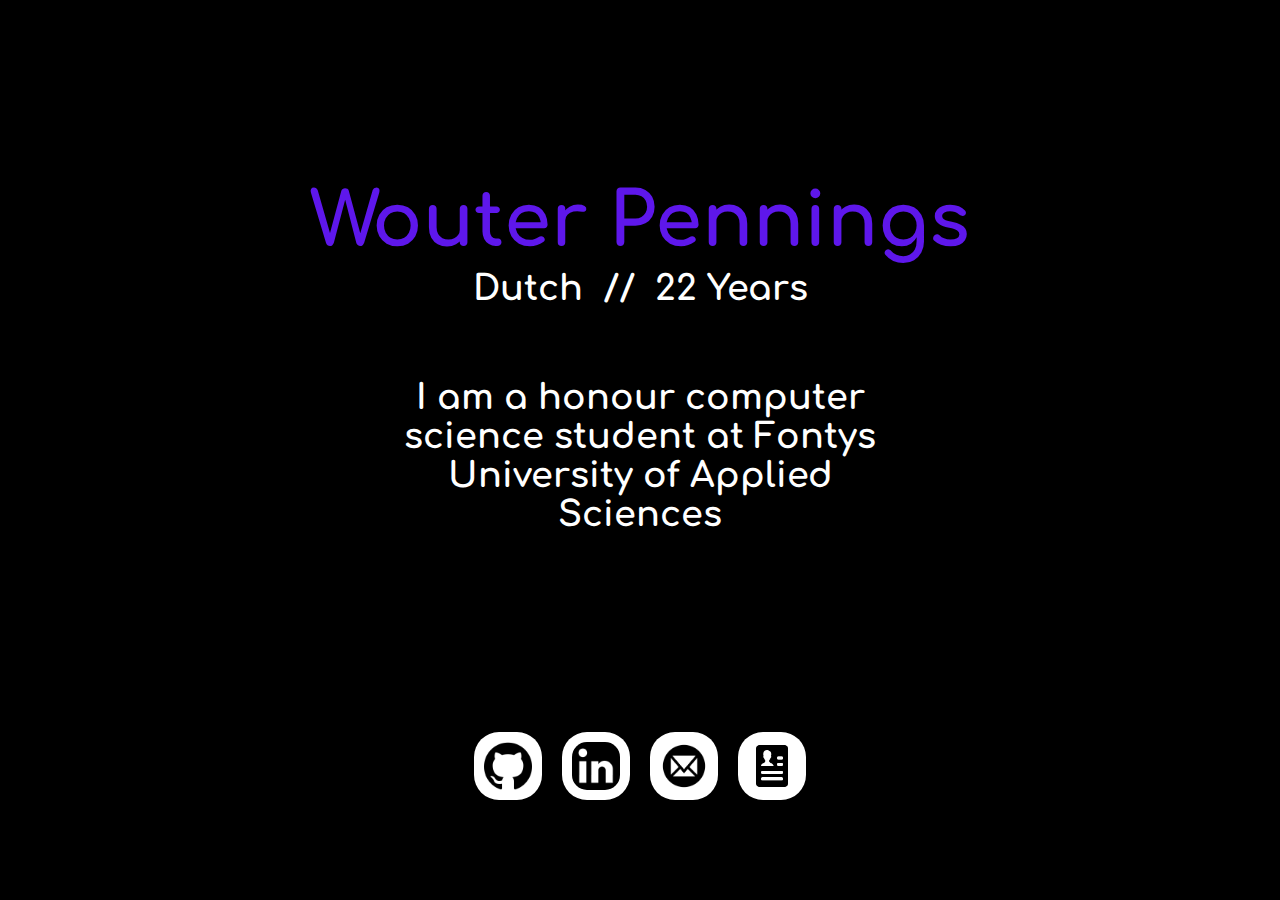
==== index.html @ 08ba57fd "initial commit" ====
<!DOCTYPE html>
<html lang="en">
<head>
    <meta charset="UTF-8">
    <meta http-equiv="X-UA-Compatible" content="IE=edge">
    <meta name="viewport" content="width=device-width, initial-scale=1.0">
    <link rel="stylesheet" href="main.css">
    <script src="main.js"></script> 
    <title>Wouter Pennings</title>
</head>
    <body>
        <h1>Wouter Pennings</h1>
        <div class="info">
             <h2>Dutch</h2>
             <h2>//</h2>
             <h2><script>GetAge();</script></h2>
        </div>
        <main> 
            <h2>
               I am a honour computer science student at Fontys University of Applied Sciences
            </h2>
        </main>
        <div class="contact">
            <a href="https://www.github.com/WouterPennings" target="_blank">
                <img title="Github" src="img/githubLogo.png" alt="GitHub">
            </a>
            <a href="https://www.linkedin.com/in/wouter-pennings-6808211b5/" target="_blank">
                <img  title="Linkedin" src="img/linkedinLogo.png" alt="\Linkedin">
            </a>
            <a href="mailto:wouter.pennings@outlook.com?subject = Feedback&body = Message">
                <img title="Mail" src="img/mailLogo.png" alt="Email">
            </a>
            <form method="get" action="resume.pdf">
                <button type="submit">
                    <img title="Resume" src="img/resumeLogo.png" alt="Resume">
                </button>
            </form>
        </div>
    </body>
</html>
---- main.css ----
@import url('https://fonts.googleapis.com/css2?family=Roboto+Mono:wght@200&display=swap');
@import url('https://fonts.googleapis.com/css2?family=Comfortaa:wght@300&display=swap');


html {
    display: flex;
    justify-content: center;

    background-color: black;
    /* font-family: 'Roboto Mono', monospace; */
    font-family: 'Comfortaa', cursive;
    height: 100vh;

    color: white;
}

body {
    display: flex;
    flex-direction: column;
    align-items: center;
    
    margin: 0;
    padding: 20vh 0 0 0 ;

    max-width: 1000px;
    width: 100%;

    background-color: black;
}

main {
    text-align: center;
    padding: 30px;
    width: 30rem;
}

h1 {
    margin: 0;

    height: max-content;

    color: #5e17eb;
    font-size: 75px;
}

h2 {
    margin: 0;
    font-size: 35px;
}

a, button {
    margin: 0;
    padding: 0;
}

button {
    background-color: black;
    border: none;
}

img {
    width: 48px;
    height: 48px;

    background-color: white;
    padding: 10px;
    border-radius: 25px;
}

img:hover {
    background-color: #5e17eb;
    transition: 0.25s;
}

.info {
    display: flex; 
    justify-content: center;
    gap: 20px;

    margin-top: 5px;
    margin-bottom: 40px;
}

.contact {
    position: absolute;
    bottom: 0;
    width: 100%;
    white-space: nowrap;
    line-height: 60px;
    margin-bottom: 75px;

    display: flex; 
    justify-content: center;
    gap: 20px;
}

@media (max-width: 800px) {  
    h1 {
        font-size: 10vw;
    }

    h2 {
        font-size: 5vw;
    }

    main {
        padding: 30px;
        padding-left: 10px;
        padding-right: 10px;
        width: 90%;
    }
}
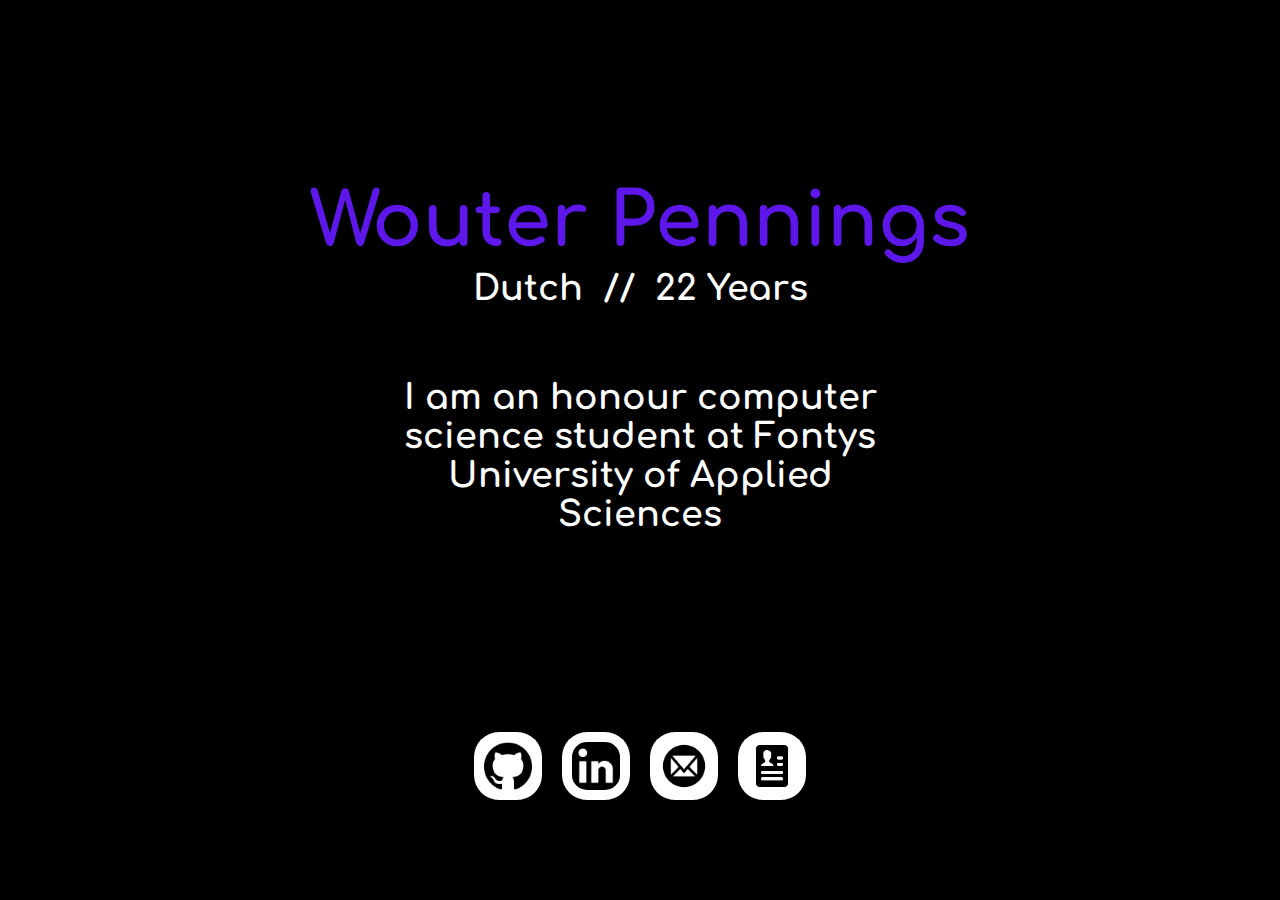
==== commit 47abffd1: "redirects" ====
--- a/index.html
+++ b/index.html
@@ -15,11 +15,9 @@
              <h2>//</h2>
              <h2><script>GetAge();</script></h2>
         </div>
-        <main> 
-            <h2>
-               I am a honour computer science student at Fontys University of Applied Sciences
-            </h2>
-        </main>
+        <h2 class="description">
+            I am an honour computer science student at Fontys University of Applied Sciences
+        </h2>
         <div class="contact">
             <a href="https://www.github.com/WouterPennings" target="_blank">
                 <img title="Github" src="img/githubLogo.png" alt="GitHub">
--- a/main.css
+++ b/main.css
@@ -28,7 +28,7 @@
     background-color: black;
 }
 
-main {
+.description {
     text-align: center;
     padding: 30px;
     width: 30rem;
@@ -103,7 +103,7 @@
         font-size: 5vw;
     }
 
-    main {
+    div.description {
         padding: 30px;
         padding-left: 10px;
         padding-right: 10px;
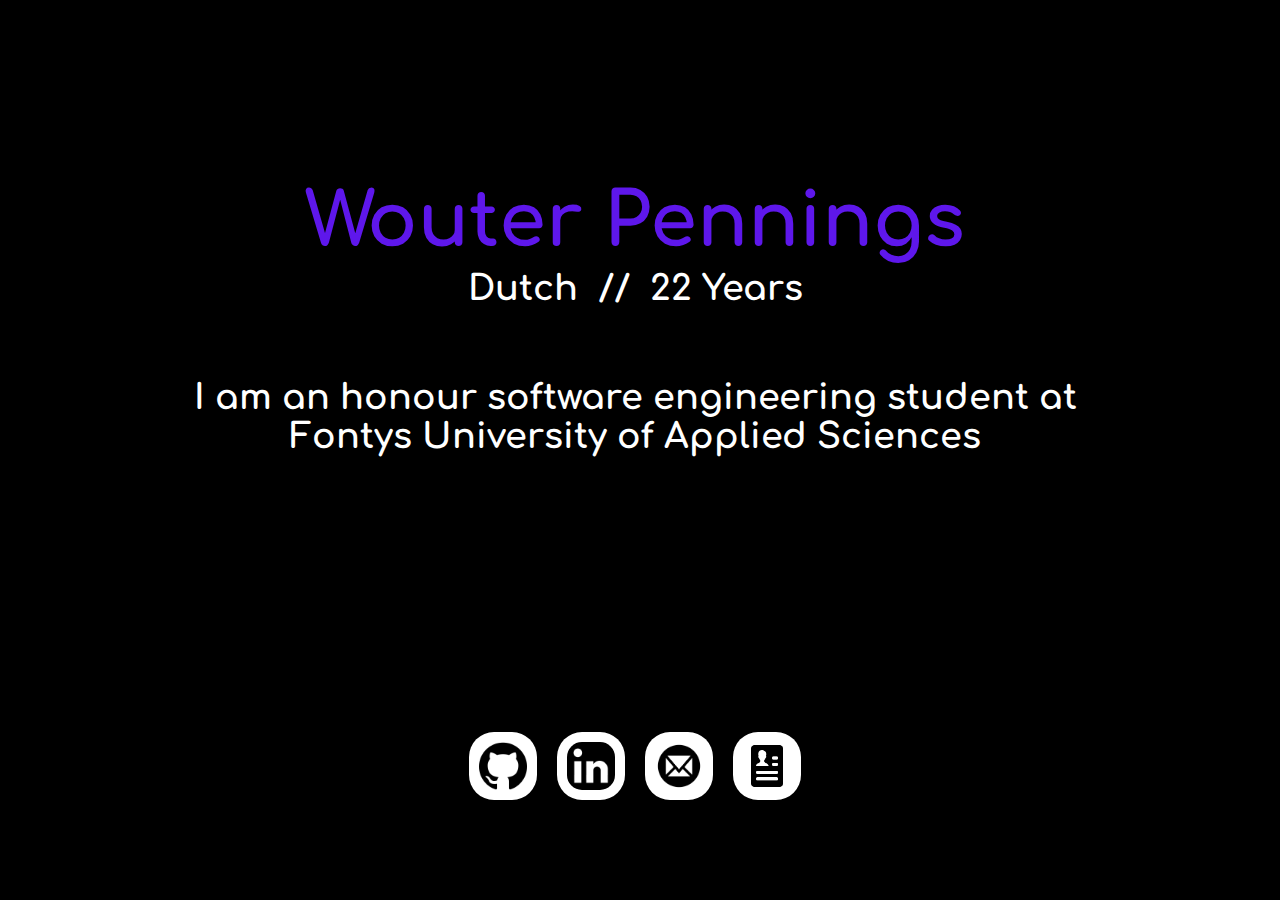
==== commit 5b40c90b: "changed description" ====
--- a/index.html
+++ b/index.html
@@ -16,7 +16,7 @@
              <h2><script>GetAge();</script></h2>
         </div>
         <h2 class="description">
-            I am an honour computer science student at Fontys University of Applied Sciences
+            I am an honour software engineering student at Fontys University of Applied Sciences
         </h2>
         <div class="contact">
             <a href="https://www.github.com/WouterPennings" target="_blank">
--- a/main.css
+++ b/main.css
@@ -20,18 +20,12 @@
     align-items: center;
     
     margin: 0;
-    padding: 20vh 0 0 0 ;
+    padding: 20vh 10px 10px 0 ;
 
     max-width: 1000px;
     width: 100%;
 
     background-color: black;
-}
-
-.description {
-    text-align: center;
-    padding: 30px;
-    width: 30rem;
 }
 
 h1 {
@@ -81,6 +75,12 @@
     margin-bottom: 40px;
 }
 
+.description {
+    text-align: center;
+    padding: 30px;
+    width: auto;
+}
+
 .contact {
     position: absolute;
     bottom: 0;
@@ -104,9 +104,7 @@
     }
 
     div.description {
-        padding: 30px;
-        padding-left: 10px;
-        padding-right: 10px;
-        width: 90%;
+        padding: 30px 10px 0 10px;
+        width: auto;
     }
 }
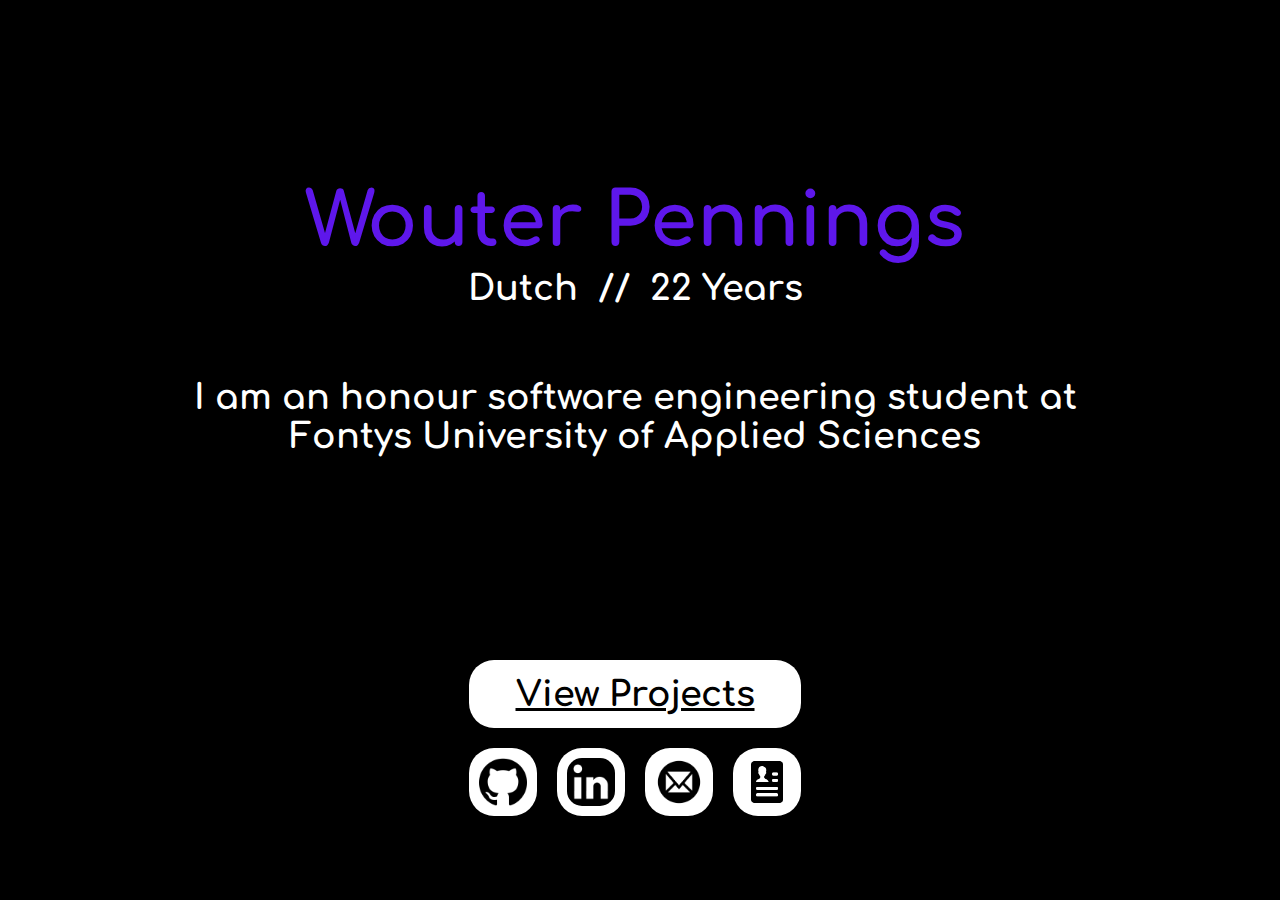
==== commit 98d2f565: "New projects button to redirec to /projects" ====
--- a/index.html
+++ b/index.html
@@ -18,21 +18,29 @@
         <h2 class="description">
             I am an honour software engineering student at Fontys University of Applied Sciences
         </h2>
-        <div class="contact">
-            <a href="https://www.github.com/WouterPennings" target="_blank">
-                <img title="Github" src="img/githubLogo.png" alt="GitHub">
+
+        <footer>
+            <a class="projects" href="/projects">
+                View Projects
             </a>
-            <a href="https://www.linkedin.com/in/wouter-pennings-6808211b5/" target="_blank">
-                <img  title="Linkedin" src="img/linkedinLogo.png" alt="\Linkedin">
-            </a>
-            <a href="mailto:wouter.pennings@outlook.com?subject = Feedback&body = Message">
-                <img title="Mail" src="img/mailLogo.png" alt="Email">
-            </a>
-            <form method="get" action="resume.pdf">
-                <button type="submit">
+
+            <div class="contact">
+                <a href="https://www.github.com/WouterPennings" target="_blank">
+                    <img title="Github" src="img/githubLogo.png" alt="GitHub">
+                </a>
+                <a href="https://www.linkedin.com/in/wouter-pennings-6808211b5/" target="_blank">
+                    <img  title="Linkedin" src="img/linkedinLogo.png" alt="\Linkedin">
+                </a>
+                <a href="mailto:wouter.pennings@outlook.com?subject = Feedback&body = Message">
+                    <img title="Mail" src="img/mailLogo.png" alt="Email">
+                </a>
+                <form method="get" action="resume.pdf">
+                    <button type="submit">
                     <img title="Resume" src="img/resumeLogo.png" alt="Resume">
-                </button>
-            </form>
-        </div>
+                    </button>
+                </form>
+            </div>
+        </footer>
+
     </body>
 </html>--- a/main.css
+++ b/main.css
@@ -81,17 +81,45 @@
     width: auto;
 }
 
+footer {
+    display: flex;
+    flex-direction: column;
+    align-content: center;
+    white-space: nowrap;
+    position: absolute;
+
+    bottom: 0;
+    margin-bottom: 80px;
+}
+
 .contact {
-    position: absolute;
-    bottom: 0;
-    width: 100%;
-    white-space: nowrap;
-    line-height: 60px;
-    margin-bottom: 75px;
-
-    display: flex; 
+    display: flex;
     justify-content: center;
     gap: 20px;
+}
+
+.projects {
+    display: flex;
+    justify-content: center;
+    align-items: center;
+
+    padding: 0;
+    margin-bottom: 20px;
+
+    font-size: 35px;
+    font-weight: bold;
+    color: black;
+    background-color: white;
+
+    width: 100%;
+    height: 68px;
+
+    border-radius: 25px;
+}
+
+.projects:hover {
+    transition: 0.25s;
+    background-color: #5e17eb;
 }
 
 @media (max-width: 800px) {  
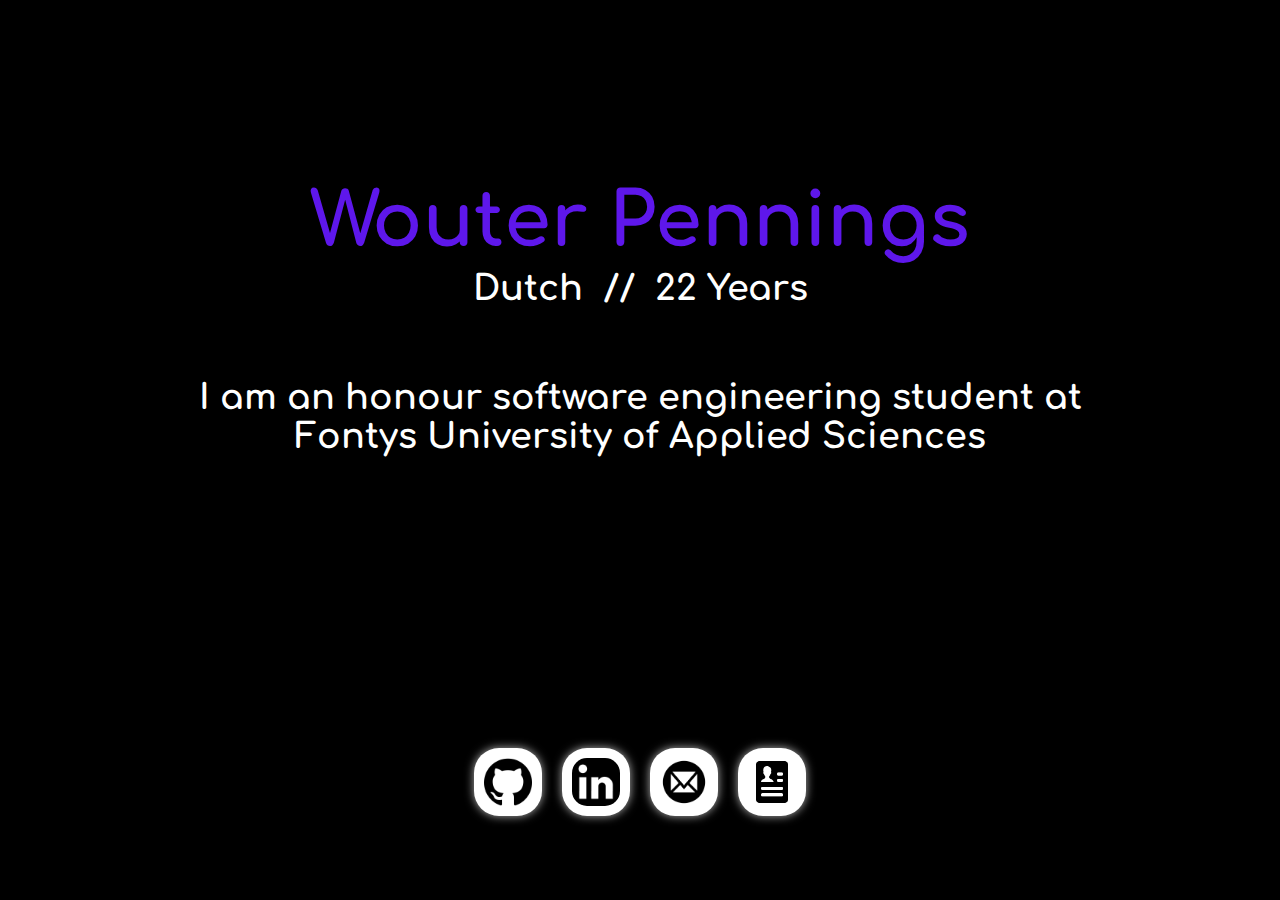
==== commit e1236f4b: "removed button" ====
--- a/index.html
+++ b/index.html
@@ -6,7 +6,7 @@
     <meta name="viewport" content="width=device-width, initial-scale=1.0">
     <link rel="stylesheet" href="main.css">
     <script src="main.js"></script> 
-    <title>Wouter Pennings</title>
+    <title>Wouter Pennings - Home</title>
 </head>
     <body>
         <h1>Wouter Pennings</h1>
@@ -18,12 +18,10 @@
         <h2 class="description">
             I am an honour software engineering student at Fontys University of Applied Sciences
         </h2>
-
+        <!-- <a class="project_button" href="/portfolio">
+            View my Portfolio
+        </a> -->
         <footer>
-            <a class="projects" href="/projects">
-                View Projects
-            </a>
-
             <div class="contact">
                 <a href="https://www.github.com/WouterPennings" target="_blank">
                     <img title="Github" src="img/githubLogo.png" alt="GitHub">
--- a/main.css
+++ b/main.css
@@ -20,7 +20,7 @@
     align-items: center;
     
     margin: 0;
-    padding: 20vh 10px 10px 0 ;
+    padding: 20vh 0 10px 0 ;
 
     max-width: 1000px;
     width: 100%;
@@ -42,7 +42,7 @@
     font-size: 35px;
 }
 
-a, button {
+p, a, button {
     margin: 0;
     padding: 0;
 }
@@ -59,10 +59,12 @@
     background-color: white;
     padding: 10px;
     border-radius: 25px;
+    box-shadow: 0 0 10px rgb(180, 180, 180);
 }
 
 img:hover {
     background-color: #5e17eb;
+    box-shadow: 0 0 10px #5e17eb;
     transition: 0.25s;
 }
 
@@ -98,37 +100,72 @@
     gap: 20px;
 }
 
-.projects {
+.project_button {
     display: flex;
     justify-content: center;
     align-items: center;
 
-    padding: 0;
-    margin-bottom: 20px;
+    padding: 0 3vw 0 3vw;
+    margin-bottom: 50px;
 
-    font-size: 35px;
+    text-decoration: none;
+    font-size: 30px;
     font-weight: bold;
-    color: black;
-    background-color: white;
+    color: white;
 
-    width: 100%;
+    width: auto;
     height: 68px;
 
+    border: solid 2px white;
     border-radius: 25px;
 }
 
-.projects:hover {
+.project_button:hover {
     transition: 0.25s;
-    background-color: #5e17eb;
+    color: #5e17eb;
+    border-color: #5e17eb;
+    box-shadow: 0 0 10px #5e17eb;
+}
+
+.card {
+    height: 100px;
+    width: 100%;
+    margin: 10px 10px 30px 10px;
+    padding: 30px;
+
+    font-size: 20px;
+
+    text-align: center;
+    display: flex;
+    gap: 10px;
+    flex-direction: column;
+    justify-content: center;
+}
+
+.card-title {
+    font-size: 35px;
+    color: #5e17eb;
+}
+
+.card-subtitle {
+
+}
+
+.card-body {
+
 }
 
 @media (max-width: 800px) {  
+    body {
+        padding-top: 40px;
+    }
+
     h1 {
         font-size: 10vw;
     }
 
     h2 {
-        font-size: 5vw;
+        font-size: 7vw;
     }
 
     div.description {
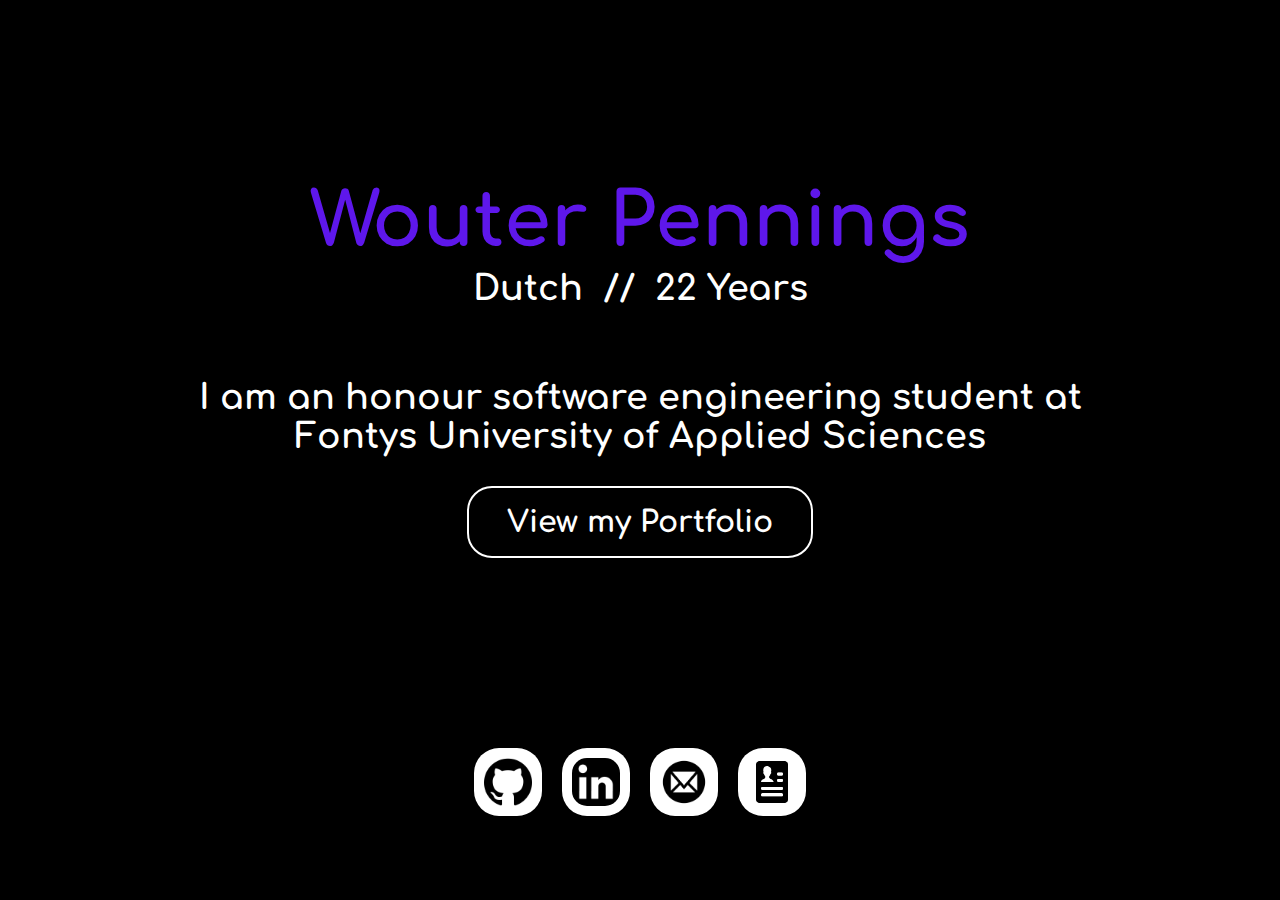
==== commit c97aef98: "Add portfolio page" ====
--- a/index.html
+++ b/index.html
@@ -18,9 +18,9 @@
         <h2 class="description">
             I am an honour software engineering student at Fontys University of Applied Sciences
         </h2>
-        <!-- <a class="project_button" href="/portfolio">
+        <a class="project_button" href="/portfolio">
             View my Portfolio
-        </a> -->
+        </a>
         <footer>
             <div class="contact">
                 <a href="https://www.github.com/WouterPennings" target="_blank">
@@ -39,6 +39,5 @@
                 </form>
             </div>
         </footer>
-
     </body>
 </html>--- a/main.css
+++ b/main.css
@@ -45,6 +45,8 @@
 p, a, button {
     margin: 0;
     padding: 0;
+    text-decoration: none;
+    color: #5e17eb;
 }
 
 button {
@@ -59,13 +61,27 @@
     background-color: white;
     padding: 10px;
     border-radius: 25px;
-    box-shadow: 0 0 10px rgb(180, 180, 180);
+    /* box-shadow: 0 0 5px rgba(180, 180, 180); */
 }
 
 img:hover {
     background-color: #5e17eb;
     box-shadow: 0 0 10px #5e17eb;
     transition: 0.25s;
+}
+
+.yearlabel {
+    margin-top: 40px;
+}
+
+.line {
+    color: white;
+    width: 100%;
+    size: 10px;
+    border-radius: 2px;
+
+    /* padding-bottom: 10px; */
+    margin-bottom: 25px;
 }
 
 .info {
@@ -128,7 +144,7 @@
 }
 
 .card {
-    height: 100px;
+    height: auto;
     width: 100%;
     margin: 10px 10px 30px 10px;
     padding: 30px;
@@ -145,14 +161,6 @@
 .card-title {
     font-size: 35px;
     color: #5e17eb;
-}
-
-.card-subtitle {
-
-}
-
-.card-body {
-
 }
 
 @media (max-width: 800px) {  
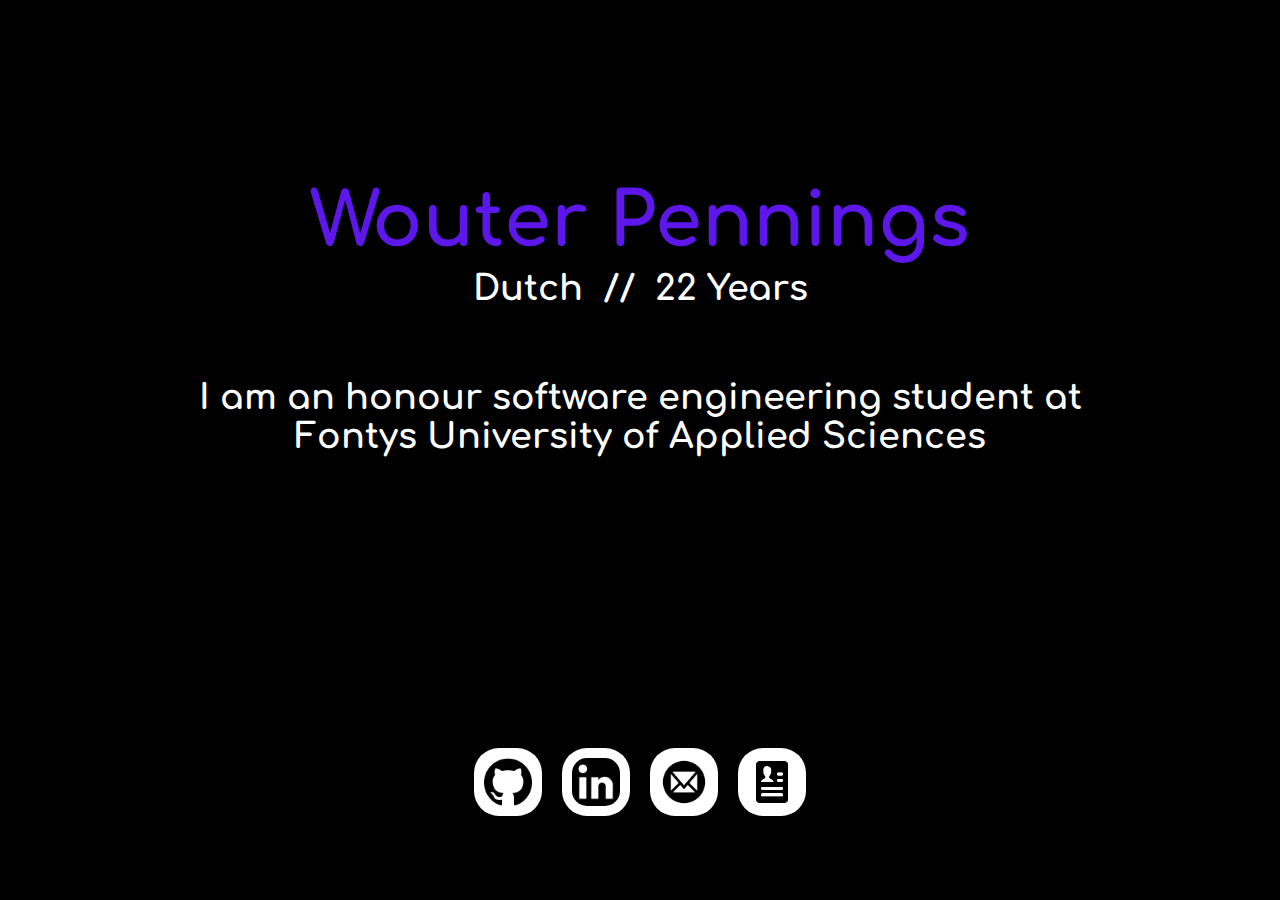
==== commit 6c88986a: "Added ah-dinner" ====
--- a/index.html
+++ b/index.html
@@ -18,9 +18,9 @@
         <h2 class="description">
             I am an honour software engineering student at Fontys University of Applied Sciences
         </h2>
-        <a class="project_button" href="/portfolio">
+        <!-- <a class="project_button" href="/portfolio">
             View my Portfolio
-        </a>
+        </a> -->
         <footer>
             <div class="contact">
                 <a href="https://www.github.com/WouterPennings" target="_blank">
